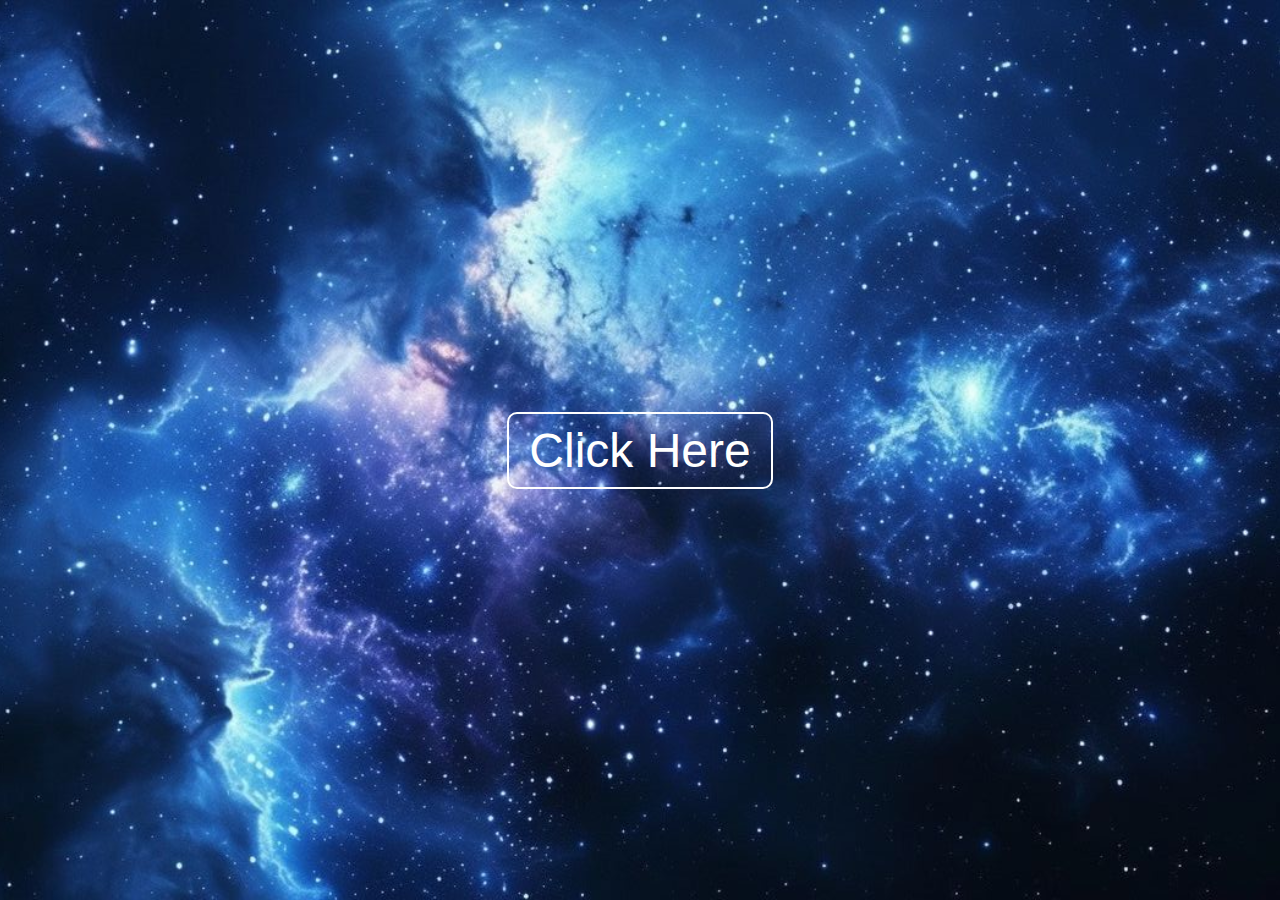
==== index.html @ a96a7492 "juibubh" ====
<!DOCTYPE html>
<html lang="en">
<head>
    <meta charset="UTF-8">
    <meta name="viewport" content="width=device-width, initial-scale=1.0">
    <title>JWST Challenge</title>
</head>
<body>
    <div class="center-text">
        <a href="page2.html" class="glow">Click Here</a>
    </div>

    <link rel="stylesheet" href="style.css">
</body>
</html>
---- style.css ----
/* إعدادات الصفحة العامة */
body {
    margin: 0;
    padding: 0;
    background-color: black;
    display: flex;
    justify-content: center;
    align-items: center;
    height: 100vh;
    font-family: Arial, sans-serif;
}

/* النص المركزي المضيء */
.center-text {
    text-align: center;
}

.glow {
    font-size: 3rem;
    color: white;
    text-decoration: none;
    animation: glowing 1.5s infinite;
}

/* تأثير الإضاءة على النص */
@keyframes glowing {
    0% { text-shadow: 0 0 5px white, 0 0 10px white, 0 0 20px white; }
    50% { text-shadow: 0 0 20px white, 0 0 30px white, 0 0 40px white; }
    100% { text-shadow: 0 0 5px white, 0 0 10px white, 0 0 20px white; }
}
/* إعدادات أضواء الصفحة */
.lights-container {
    display: flex;
    justify-content: space-around;
    align-items: flex-end;
    height: 100vh;
    background-color: black;
    position: relative;
}

.light {
    width: 50px;
    height: 100px;
    background-color: yellow;
    opacity: 1;
    transition: opacity 1s ease;
}

/* إعدادات فيديو التلسكوب */
.video-container {
    position: absolute;
    top: 50%;
    left: 50%;
    transform: translate(-50%, -50%);
}

/* تأثير الانطفاء */
/* إعدادات الصفحة العامة */
body {
    margin: 0;
    padding: 0;
    height: 100vh;
    display: flex;
    justify-content: center;
    align-items: center;
    font-family: Arial, sans-serif;
    background-image: url('2008'); /* هنا ضع رابط صورة الفضاء التي تريدها */
    background-size: cover;
    background-position: center;
    background-attachment: fixed;
    background-repeat: no-repeat;
    color: white;
}

/* النص المركزي المضيء */
.center-text {
    text-align: center;
}

.glow {
    font-size: 3rem;
    color: #ffffff;
    text-decoration: none;
    padding: 10px 20px;
    border: 2px solid #ffffff;
    border-radius: 10px;
    animation: glowing 1.5s infinite;
    transition: background-color 0.3s ease, color 0.3s ease;
}

/* تأثير الإضاءة على النص */
@keyframes glowing {
    0% { box-shadow: 0 0 5px #fff, 0 0 10px #fff, 0 0 20px #ff00ff, 0 0 30px #ff00ff, 0 0 40px #ff00ff; }
    50% { box-shadow: 0 0 20px #ff00ff, 0 0 30px #ff00ff, 0 0 40px #ff00ff, 0 0 50px #ff00ff; }
    100% { box-shadow: 0 0 5px #fff, 0 0 10px #fff, 0 0 20px #ff00ff, 0 0 30px #ff00ff; }
}

/* التأثير عند مرور الفأرة على النص */
.glow:hover {
    background-color: #ff00ff;
    color: black;
}
/* إعدادات الصفحة العامة */
body {
    margin: 0;
    padding: 0;
    height: 100vh;
    display: flex;
    justify-content: center;
    align-items: center;
    font-family: Arial, sans-serif;
    background-image: url('2008'); /* ضع رابط صورة الخلفية هنا */
    background-size: cover;
    background-position: center;
    background-attachment: fixed;
    background-repeat: no-repeat;
    color: white;
}

/* النص المركزي المضيء */
.center-text {
    text-align: center;
}

.glow {
    font-size: 3rem;
    color: #ffffff;
    text-decoration: none;
    padding: 10px 20px;
    border: 2px solid #ffffff;
    border-radius: 10px;
    animation: glowing 1.5s infinite;
    transition: background-color 0.3s ease, color 0.3s ease;
    
}

/* تأثير الإضاءة على النص (باللون الأبيض) */
@keyframes glowing {
    0% { box-shadow: 0 0 5px #fff, 0 0 10px #fff, 0 0 20px #fff, 0 0 30px #fff, 0 0 40px #fff; }
    50% { box-shadow: 0 0 20px #fff, 0 0 30px #fff, 0 0 40px #fff, 0 0 50px #fff; }
    100% { box-shadow: 0 0 5px #fff, 0 0 10px #fff, 0 0 20px #fff, 0 0 30px #fff; }
}

/* التأثير عند مرور الفأرة على النص */
.glow:hover {
    background-color: #ffffff;
    color: black;
}
/* تنسيق الفيديو */
.video-container {
    position: absolute;
    top: 50%;
    left: 50%;
    transform: translate(-50%, -50%);
    z-index: 1; /* تأكد أن الفيديو يظهر فوق النجوم */
}

video {
    border: 2px solid white;
    border-radius: 10px;
}
body {
    margin: 0;
    padding: 0;
    height: 100vh;
    background-image: url('kimo00.jpg'); /* هنا ضع اسم الصورة */
    background-size: cover; /* لجعل الصورة تغطي كامل الخلفية */
    background-position: center; /* لجعل الصورة تتمركز في الخلفية */
    background-repeat: no-repeat; /* لمنع تكرار الصورة */
    font-family: Arial, sans-serif;
}
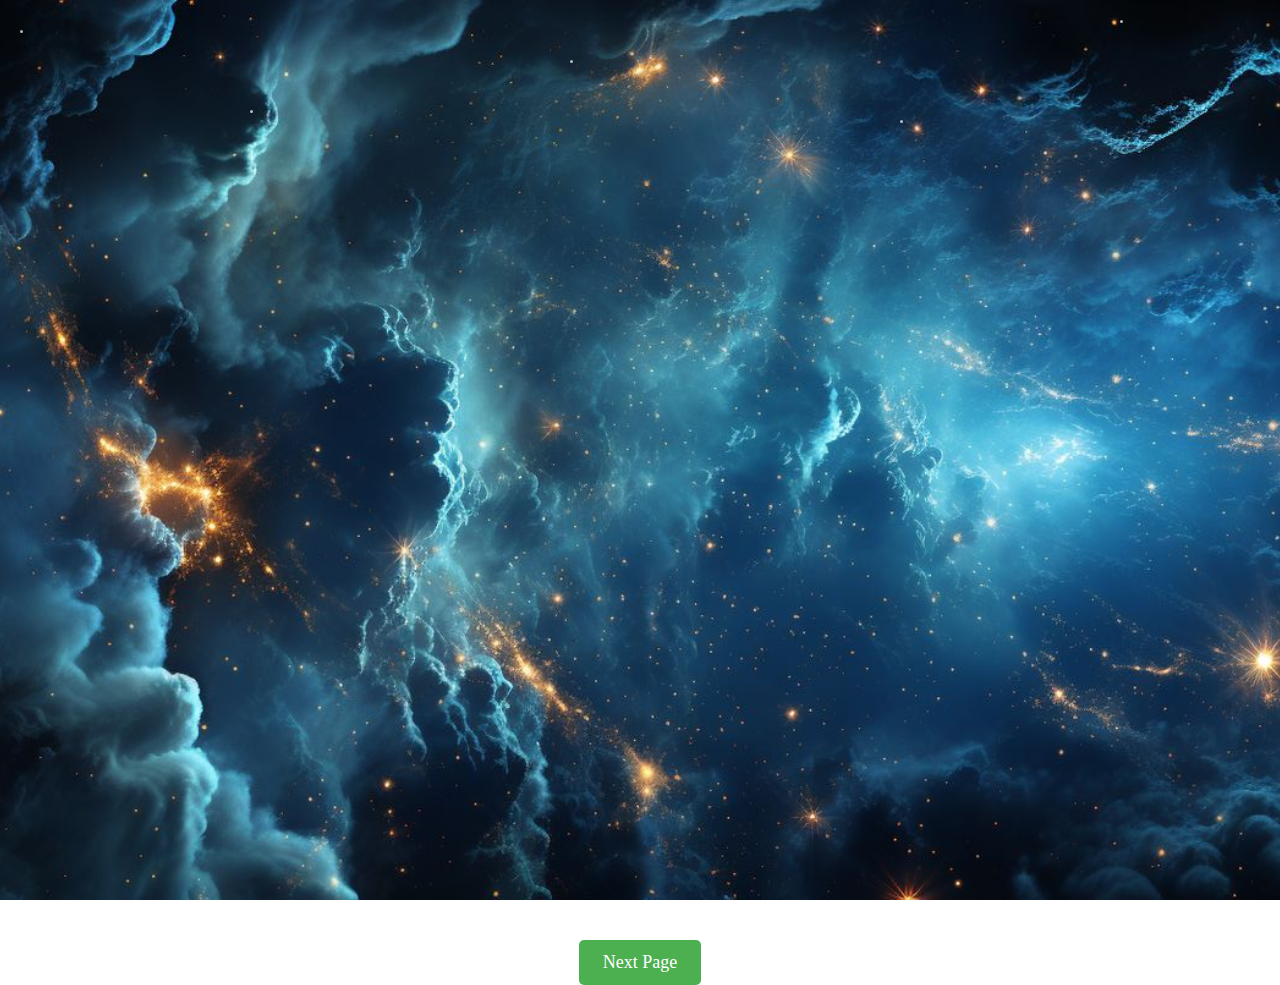
==== commit aa7580ec: "Update and rename page2.html to index.html" ====
--- a/index.html
+++ b/index.html
@@ -3,14 +3,59 @@
 <head>
     <meta charset="UTF-8">
     <meta name="viewport" content="width=device-width, initial-scale=1.0">
-    <title>JWST Challenge</title>
+    <title>أنيميشن فضائي</title>
+    <link rel="stylesheet" href="style2.css"> <!-- ربط ملف CSS -->
+    <style>
+        .center-text {
+            text-align: center;
+            margin-top: 20px;
+        }
+
+        .glow {
+            display: inline-block;
+            padding: 12px 24px; /* تعديل حجم الزر */
+            font-size: 18px; /* تكبير النص داخل الزر */
+            color: #fff;
+            text-align: center;
+            text-decoration: none;
+            background-color: #4CAF50; /* لون خلفية الزر */
+            border-radius: 5px;
+            transition: all 0.3s ease-in-out;
+        }
+
+        .glow:hover {
+            background-color: #45a049; /* لون عند التمرير فوق الزر */
+            box-shadow: 0 0 20px rgba(255, 255, 255, 0.6);
+        }
+
+        .video-container {
+            text-align: center; /* توسيط الفيديو */
+            margin: 20px 0; /* إضافة مساحة حول الفيديو */
+        }
+
+        .next-container {
+            text-align: center;
+            margin-top: 20px;
+        }
+    </style>
 </head>
 <body>
-    <div class="center-text">
-        <a href="page2.html" class="glow">Click Here</a>
+    <div class="box-of-star1">
+        <div class="star star-position1"></div>
+        <div class="star star-position2"></div>
+        <div class="star star-position3"></div>
+        <div class="star star-position4"></div>
+        <div class="star star-position5"></div>
+        <div class="star star-position6"></div>
+        <div class="star star-position7"></div>
     </div>
 
-    <link rel="stylesheet" href="style.css">
+    <div class="video-container">
+        <iframe width="560" height="315" src="https://www.youtube.com/embed/rs7JR5GUfqI?si=8pMwHolFJshs1G5y" title="YouTube video player" frameborder="0" allow="accelerometer; autoplay; clipboard-write; encrypted-media; gyroscope; picture-in-picture; web-share" referrerpolicy="strict-origin-when-cross-origin" allowfullscreen></iframe>
+    </div>
+
+    <div class="next-container">
+        <a href="page3.html" class="glow">Next Page</a>
+    </div>
 </body>
 </html>
-
--- a/style2.css
+++ b/style2.css
@@ -0,0 +1,105 @@
+/* أنيميشن الثلج */
+@keyframes snow {
+    0% {
+        opacity: 0;
+        transform: translateY(0px);
+    }
+    20% {
+        opacity: 1;
+    }
+    100% {
+        opacity: 1;
+        transform: translateY(650px);
+    }
+}
+
+/* أنيميشن دوران الروبوت */
+@keyframes astronaut {
+    0% {
+        transform: rotate(0deg);
+    }
+    100% {
+        transform: rotate(360deg);
+    }
+}
+
+/* إعدادات الأنيميشن في الخلفية */
+.box-of-star1 {
+    width: 100%;
+    position: absolute;
+    z-index: -1; /* تأكد من أن الأنيميشن في الخلفية */
+    left: 0;
+    top: 0;
+    height: 700px;
+    overflow: hidden; /* لمنع ظهور العناصر في الخلفية بشكل غير مرغوب */
+}
+
+.box-of-star1 {
+    animation: snow 5s linear infinite;
+}
+
+/* إعدادات النجوم */
+.star {
+    width: 3px;
+    height: 3px;
+    border-radius: 50%;
+    background-color: #FFF;
+    position: absolute;
+    z-index: -1; /* تأكد من أن النجوم في الخلفية */
+    opacity: 0.7;
+}
+
+/* إعدادات موضع النجوم */
+.star-position1 { top: 30px; left: 20px; }
+.star-position2 { top: 110px; left: 250px; }
+.star-position3 { top: 60px; left: 570px; }
+.star-position4 { top: 120px; left: 900px; }
+.star-position5 { top: 20px; left: 1120px; }
+.star-position6 { top: 90px; left: 1280px; }
+.star-position7 { top: 30px; left: 1480px; }
+
+/* إعدادات الروبوت */
+.astronaut {
+    width: 250px;
+    height: 300px;
+    position: absolute;
+    z-index: 2; /* أعلى من الأنيميشن */
+    top: 50%; /* لتوسيطها عمودياً */
+    left: 80%; /* تغيير هذا القيمة لضبط الموقع الأفقي */
+    transform: translate(-50%, -50%); /* لضبط المركز عند الحركة */
+    animation: astronaut 5s linear infinite;
+    background-image: url('astronaut.png'); /* ضع هنا اسم صورة الروبوت */
+    background-size: contain; /* لضبط الصورة لتتناسب مع حجم العنصر */
+    background-repeat: no-repeat; /* منع تكرار الصورة */
+}
+
+/* إعدادات خلفية الصفحة */
+body {
+    margin: 0;
+    padding: 0;
+    height: 100vh;
+    background-image: url('yasso2008.jpg'); /* ضع هنا اسم الصورة */
+    background-size: cover; /* لتغطية الشاشة بالكامل */
+    background-position: center; /* لضبط تموضع الصورة في المنتصف */
+    background-attachment: fixed; /* لتثبيت الخلفية عند التمرير */
+    background-repeat: no-repeat; /* لمنع تكرار الصورة */
+}
+
+/* لتوسيع الفيديو في الصفحة */
+.video-container {
+    display: flex;
+    justify-content: center;
+    align-items: center;
+    height: 100vh; /* لجعل الفيديو في منتصف الصفحة عمودياً */
+    background-color: transparent; /* اجعل الخلفية شفافة */
+}
+
+/* تصميم الفيديو وإضافة إطار جميل */
+video {
+    border: 5px solid rgba(255, 255, 255, 0.3); /* إطار ملون نصف شفاف حول الفيديو */
+    border-radius: 15px; /* زوايا الإطار دائرية */
+    box-shadow: 0 0 20px rgba(255, 255, 255, 0.5); /* تأثير الإضاءة حول الفيديو */
+    width: 80%; /* حجم الفيديو، يمكنك تعديله كما تحب */
+    max-width: 800px; /* أقصى عرض للفيديو */
+}
+
